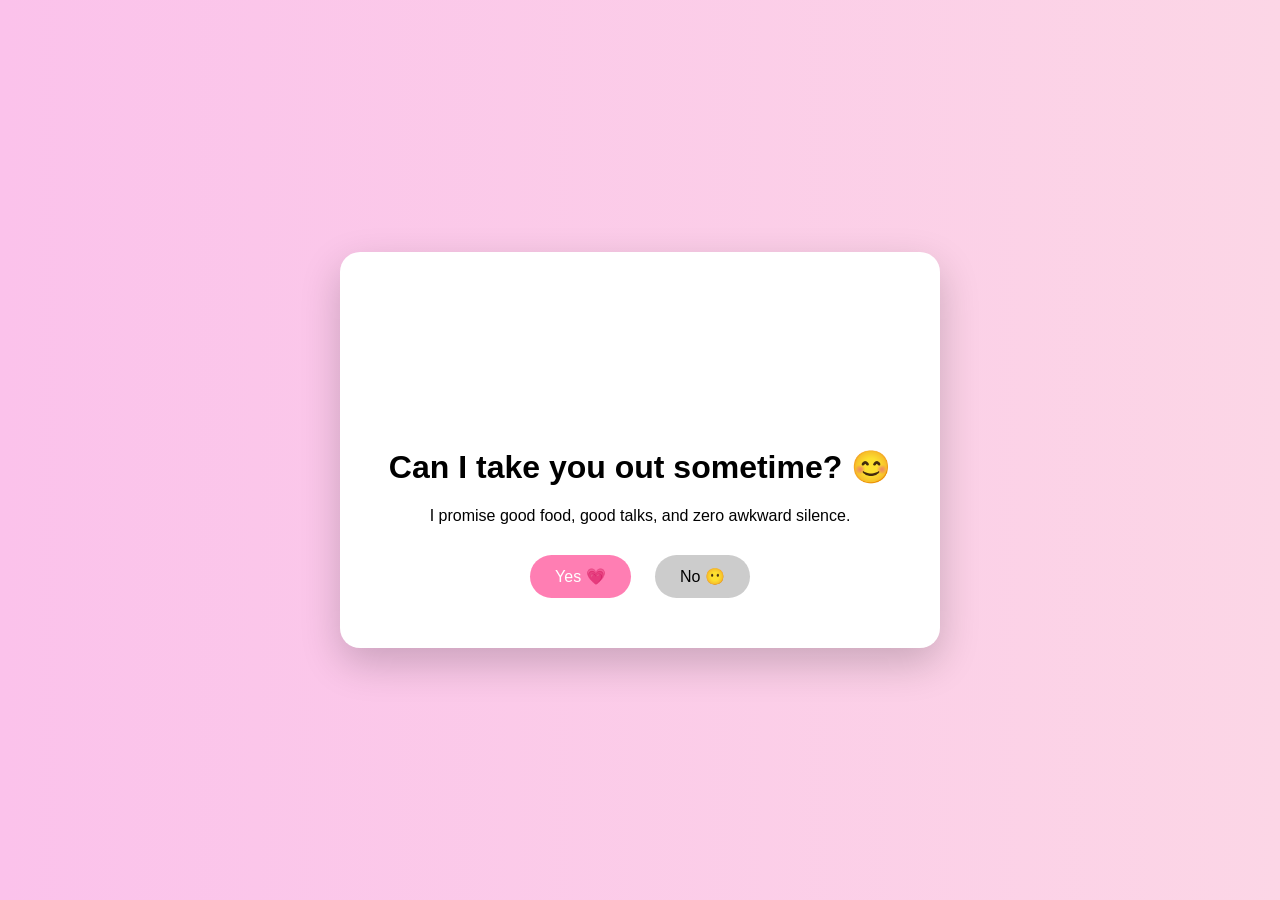
==== index.html @ df5e6502 "Add files via upload" ====
<!DOCTYPE html>
<html>
<head>
    <title>One Important Question 💕</title>
    <link rel="stylesheet" href="style.css">
</head>
<body>

<div class="card">

    <video class="sticker" id="sticker" autoplay loop muted>
        <source src="main.mp4" type="video/mp4">
    </video>

    <h1 id="question">Can I take you out sometime? 😊</h1>
    <p id="subtext">I promise good food, good talks, and zero awkward silence.</p>

    <div id="buttons">
        <button class="yes" id="yesBtn" onclick="handleYes()">Yes 💗</button>
        <button class="no" onclick="handleNo()">No 😶</button>
    </div>

</div>

<audio id="happySong" loop>
    <source src="happy.mp3" type="audio/mpeg">
</audio>

<audio id="sadSong" loop>
    <source src="sad.mp3" type="audio/mpeg">
</audio>

<script>

let mode = "none";
let yesStep = 0;
let noStep = 0;
let yesFontSize = 16;

const noJourney = [

{ q:"Oh… a no already? 😅",
  s:"That was fast. Should I at least get a reason?" },

{ q:"Is it a timing issue?",
  s:"Or are you just trying to act mysterious? 😏" },

{ q:"Okay wait… be honest.",
  s:"If I asked you in a slightly cooler way, would that help?" },

{ q:"What if it’s not even a ‘date’ date?",
  s:"Just two people pretending not to be nervous." },

{ q:"You’re smiling right now, aren’t you?",
  s:"Because I can feel it from here." },

{ q:"Alright negotiator mode activated 😌",
  s:"Coffee. 30 minutes. Public place. Zero pressure." },

{ q:"Still no?",
  s:"You’re tougher than I expected. Respect." },

{ q:"Okay but imagine this...",
  s:"We actually have fun and you say ‘I almost said no to this?’" },

{ q:"Last question before I behave...",
  s:"Are you saying no because you’re unsure… or because you’re shy?" },

{ q:"Alright, final final attempt 😌",
  s:"If I promise to make you laugh at least once, would you reconsider?" }

];

const yesJourney = [

{type:"text",
 q:"Wait… that’s actually a YES? 😳💖",
 s:"Okay now I’m trying not to smile too much."},

{type:"choice",
 q:"First date vibe?",
 s:"What makes you blush more?",
 options:["Cute coffee ☕","Romantic sunset 🌅"]},

{type:"choice",
 q:"How should I dress?",
 s:"Be honest, I can handle it 😏",
 options:["Soft charming 😌","Confident & dangerous 😎"]},

{type:"choice",
 q:"If I compliment you all night…",
 s:"What happens?",
 options:["I blush 😳","I pretend I don’t care 😏"]},

{type:"choice",
 q:"Picture this…",
 s:"Which sounds better?",
 options:["Holding hands quietly 🤝","Laughing too loud together 😂"]},

{type:"text",
 q:"You know this means I get to plan something special right?",
 s:"No pressure… just unforgettable."},

{type:"choice",
 q:"Daily good morning texts?",
 s:"Too much or secretly cute?",
 options:["Secretly cute 💕","Okay that’s adorable 😅"]},

{type:"choice",
 q:"Late night talks?",
 s:"Deep conversations or random nonsense?",
 options:["Deep & meaningful 🌙","Random chaos 😂"]},

{type:"text",
 q:"Okay serious question…",
 s:"Are you ready for someone who genuinely likes you?"},

{type:"text",
 q:"So this is officially the beginning? 💕",
 s:"I’m really glad it’s you."}
];

function playHappy(){
    let happy=document.getElementById("happySong");
    let sad=document.getElementById("sadSong");
    if(mode!=="yes"){
        sad.pause();
        happy.currentTime=0;
        happy.play();
        mode="yes";
    }
}

function playSad(){
    let happy=document.getElementById("happySong");
    let sad=document.getElementById("sadSong");
    if(mode!=="no"){
        happy.pause();
        sad.currentTime=0;
        sad.play();
        mode="no";
    }
}

function handleNo(){

    playSad();

    document.getElementById("sticker").innerHTML =
        "<source src='no1.mp4' type='video/mp4'>";

    document.getElementById("question").innerText =
        noJourney[noStep].q;

    document.getElementById("subtext").innerText =
        noJourney[noStep].s;

    yesFontSize += 2;
    let yesBtn=document.getElementById("yesBtn");
    if(yesBtn){
        yesBtn.style.fontSize = yesFontSize + "px";
    }

    noStep++;
    if(noStep >= noJourney.length) noStep = 0;
}

function handleYes(){

    playHappy();

    document.getElementById("sticker").innerHTML =
        "<source src='happy.mp4' type='video/mp4'>";

    showYesStep();
}

function showYesStep(){

    let step=yesJourney[yesStep];
    let buttonsDiv=document.getElementById("buttons");

    if(!step){

        document.getElementById("question").innerText =
            "Thank you for saying yes 😌💖";

        document.getElementById("subtext").innerText =
            "You just made someone very happy. And honestly… you look even cuter smiling right now.";

        buttonsDiv.innerHTML =
            "<button class='yes'>Okay stop smiling like that 😏</button>";

        return;
    }

    document.getElementById("question").innerText=step.q;
    document.getElementById("subtext").innerText=step.s;

    if(step.type==="text"){
        buttonsDiv.innerHTML=
            "<button class='yes' onclick='nextYes()'>Continue 😌</button>";
    }
    else{
        buttonsDiv.innerHTML=
            "<button class='yes' onclick='nextYes()'>"+step.options[0]+"</button>"+
            "<button class='no' onclick='nextYes()'>"+step.options[1]+"</button>";
    }
}

function nextYes(){
    yesStep++;
    showYesStep();
}

</script>

</body>
</html>
---- style.css ----
body {
    margin: 0;
    padding: 0;
    font-family: 'Segoe UI', sans-serif;
    background: linear-gradient(to right, #fbc2eb, #fcd6e6);
    display: flex;
    justify-content: center;
    align-items: center;
    height: 100vh;
    text-align: center;
}

.card {
    background: white;
    padding: 40px;
    border-radius: 20px;
    width: 90%;
    max-width: 520px;
    box-shadow: 0 15px 40px rgba(0,0,0,0.2);
}

.sticker {
    width: 220px;
    margin-bottom: 20px;
    border-radius: 15px;
}

#buttons {
    margin-top: 20px;
}

button {
    padding: 12px 25px;
    margin: 10px;
    font-size: 16px;
    border: none;
    border-radius: 25px;
    cursor: pointer;
    transition: all 0.3s ease;
}

.yes {
    background: #ff7eb3;
    color: white;
}

.no {
    background: #cccccc;
}

button:hover {
    transform: scale(1.05);
}
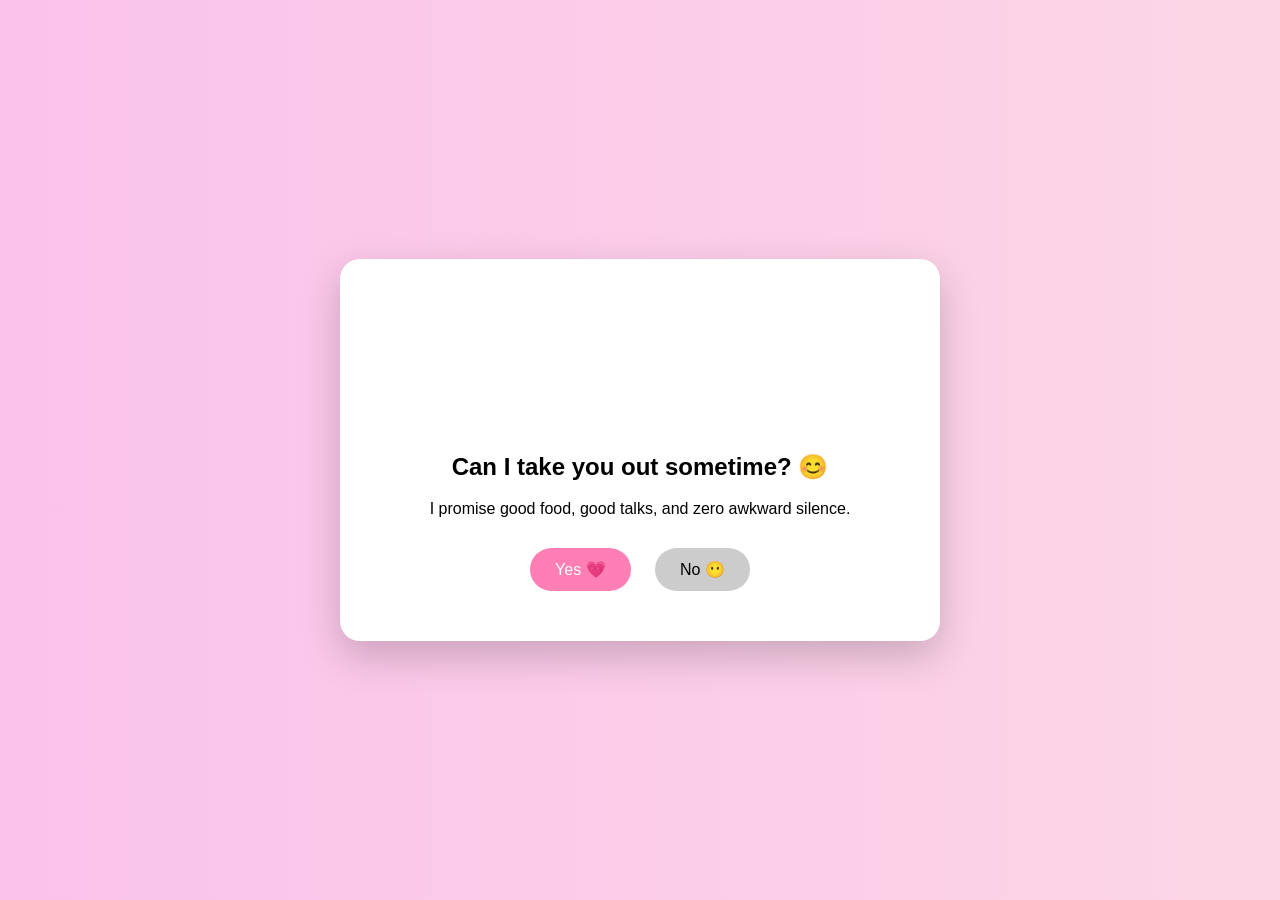
==== commit 2e81c400: "Update index.html" ====
--- a/index.html
+++ b/index.html
@@ -2,8 +2,95 @@
 <html>
 <head>
     <title>One Important Question 💕</title>
-    <link rel="stylesheet" href="style.css">
+    <meta name="viewport" content="width=device-width, initial-scale=1.0">
+
+    <style>
+        body {
+            margin: 0;
+            padding: 0;
+            font-family: 'Segoe UI', sans-serif;
+            background: linear-gradient(to right, #fbc2eb, #fcd6e6);
+            display: flex;
+            justify-content: center;
+            align-items: center;
+            height: 100vh;
+            text-align: center;
+        }
+
+        .card {
+            background: white;
+            padding: 40px;
+            border-radius: 20px;
+            width: 90%;
+            max-width: 520px;
+            box-shadow: 0 15px 40px rgba(0,0,0,0.2);
+        }
+
+        .sticker {
+            width: 220px;
+            margin-bottom: 20px;
+            border-radius: 15px;
+        }
+
+        #buttons {
+            margin-top: 20px;
+        }
+
+        button {
+            padding: 12px 25px;
+            margin: 10px;
+            font-size: 16px;
+            border: none;
+            border-radius: 25px;
+            cursor: pointer;
+            transition: all 0.3s ease;
+        }
+
+        .yes {
+            background: #ff7eb3;
+            color: white;
+        }
+
+        .no {
+            background: #cccccc;
+        }
+
+        button:hover {
+            transform: scale(1.05);
+        }
+
+        /* Celebration Screen */
+        #celebration {
+            position: fixed;
+            top: 0;
+            left: 0;
+            width: 100%;
+            height: 100%;
+            background: radial-gradient(circle, #ff9a9e, #fad0c4);
+            display: none;
+            justify-content: center;
+            align-items: center;
+            flex-direction: column;
+            z-index: 9999;
+            color: white;
+            text-align: center;
+        }
+
+        .firework {
+            position: absolute;
+            width: 10px;
+            height: 10px;
+            border-radius: 50%;
+            animation: explode 1s ease-out forwards;
+        }
+
+        @keyframes explode {
+            0% { transform: scale(1); opacity: 1; }
+            100% { transform: scale(8); opacity: 0; }
+        }
+    </style>
 </head>
+
 <body>
 
 <div class="card">
@@ -12,14 +99,21 @@
         <source src="main.mp4" type="video/mp4">
     </video>
 
-    <h1 id="question">Can I take you out sometime? 😊</h1>
+    <h2 id="question">Can I take you out sometime? 😊</h2>
     <p id="subtext">I promise good food, good talks, and zero awkward silence.</p>
 
     <div id="buttons">
-        <button class="yes" id="yesBtn" onclick="handleYes()">Yes 💗</button>
-        <button class="no" onclick="handleNo()">No 😶</button>
+        <button class="yes" onclick="startYes()">Yes 💗</button>
+        <button class="no" onclick="startNo()">No 😶</button>
     </div>
 
+</div>
+
+<!-- Celebration Screen -->
+<div id="celebration">
+    <h1>🎆</h1>
+    <h2>Thank you for going through this 💕</h2>
+    <p>This might be the beginning of something beautiful.</p>
 </div>
 
 <audio id="happySong" loop>
@@ -32,188 +126,292 @@
 
 <script>
 
-let mode = "none";
-let yesStep = 0;
-let noStep = 0;
-let yesFontSize = 16;
-
-const noJourney = [
-
-{ q:"Oh… a no already? 😅",
-  s:"That was fast. Should I at least get a reason?" },
-
-{ q:"Is it a timing issue?",
-  s:"Or are you just trying to act mysterious? 😏" },
-
-{ q:"Okay wait… be honest.",
-  s:"If I asked you in a slightly cooler way, would that help?" },
-
-{ q:"What if it’s not even a ‘date’ date?",
-  s:"Just two people pretending not to be nervous." },
-
-{ q:"You’re smiling right now, aren’t you?",
-  s:"Because I can feel it from here." },
-
-{ q:"Alright negotiator mode activated 😌",
-  s:"Coffee. 30 minutes. Public place. Zero pressure." },
-
-{ q:"Still no?",
-  s:"You’re tougher than I expected. Respect." },
-
-{ q:"Okay but imagine this...",
-  s:"We actually have fun and you say ‘I almost said no to this?’" },
-
-{ q:"Last question before I behave...",
-  s:"Are you saying no because you’re unsure… or because you’re shy?" },
-
-{ q:"Alright, final final attempt 😌",
-  s:"If I promise to make you laugh at least once, would you reconsider?" }
-
-];
-
-const yesJourney = [
-
-{type:"text",
- q:"Wait… that’s actually a YES? 😳💖",
- s:"Okay now I’m trying not to smile too much."},
-
-{type:"choice",
- q:"First date vibe?",
- s:"What makes you blush more?",
- options:["Cute coffee ☕","Romantic sunset 🌅"]},
-
-{type:"choice",
- q:"How should I dress?",
- s:"Be honest, I can handle it 😏",
- options:["Soft charming 😌","Confident & dangerous 😎"]},
-
-{type:"choice",
- q:"If I compliment you all night…",
- s:"What happens?",
- options:["I blush 😳","I pretend I don’t care 😏"]},
-
-{type:"choice",
- q:"Picture this…",
- s:"Which sounds better?",
- options:["Holding hands quietly 🤝","Laughing too loud together 😂"]},
-
-{type:"text",
- q:"You know this means I get to plan something special right?",
- s:"No pressure… just unforgettable."},
-
-{type:"choice",
- q:"Daily good morning texts?",
- s:"Too much or secretly cute?",
- options:["Secretly cute 💕","Okay that’s adorable 😅"]},
-
-{type:"choice",
- q:"Late night talks?",
- s:"Deep conversations or random nonsense?",
- options:["Deep & meaningful 🌙","Random chaos 😂"]},
-
-{type:"text",
- q:"Okay serious question…",
- s:"Are you ready for someone who genuinely likes you?"},
-
-{type:"text",
- q:"So this is officially the beginning? 💕",
- s:"I’m really glad it’s you."}
-];
+/* =======================
+   YES TREE (10 STEPS)
+======================= */
+
+const yesTree = {
+
+start:{
+q:"You said yes… are you actually serious right now? 😳",
+s:"Because I need a second to process this properly.",
+options:[
+{text:"Yes I’m serious 😌",next:"energy"},
+{text:"Maybe I am 😏",next:"energy"}
+]},
+
+energy:{
+q:"Okay tell me honestly.",
+s:"Are you the calm, deep thinker type… or secretly chaotic fun?",
+options:[
+{text:"Calm & thoughtful 🌙",next:"calm"},
+{text:"Chaotic & fun 😆",next:"chaotic"}
+]},
+
+calm:{
+q:"Calm energy?",
+s:"So you enjoy long conversations and meaningful silences?",
+options:[
+{text:"That’s me 😌",next:"comfort"}
+]},
+
+chaotic:{
+q:"Chaotic energy?",
+s:"So I should prepare for unexpected jokes and random laughter?",
+options:[
+{text:"Obviously 😂",next:"comfort"}
+]},
+
+comfort:{
+q:"Let’s imagine our first meeting.",
+s:"Would you prefer something cozy and simple or slightly romantic?",
+options:[
+{text:"Cozy & simple ☕",next:"coffee"},
+{text:"Romantic & scenic 🌅",next:"sunset"}
+]},
+
+coffee:{
+q:"Coffee choice?",
+s:"So I get to sit across from you pretending I’m not nervous?",
+options:[
+{text:"You’ll be nervous? 😏",next:"impression"},
+{text:"Probably 😅",next:"impression"}
+]},
+
+sunset:{
+q:"Sunset walk?",
+s:"That’s dangerously romantic of you.",
+options:[
+{text:"Maybe 😌",next:"impression"},
+{text:"I like romantic vibes",next:"impression"}
+]},
+
+impression:{
+q:"Can I admit something?",
+s:"I genuinely like how naturally you’re answering all this.",
+options:[
+{text:"Why? 😅",next:"future"},
+{text:"Aww 😳",next:"future"}
+]},
+
+future:{
+q:"If this actually turns into something real…",
+s:"Are we pretending we weren’t slightly nervous at the start?",
+options:[
+{text:"Definitely 😂",next:"serious"},
+{text:"Maybe a little 😌",next:"serious"}
+]},
+
+serious:{
+q:"Okay, one serious question.",
+s:"Are you ready for something that’s actually genuine and not just playful talk?",
+options:[
+{text:"Maybe I am",next:"final"},
+{text:"Let’s see 😏",next:"final"}
+]},
+
+final:{
+q:"Then let me say this properly.",
+s:"Thank you for saying yes. I’ll make sure this wasn’t just a cute website moment.",
+options:[]
+}
+
+};
+
+/* =======================
+   NO TREE (10 STEPS)
+======================= */
+
+const noTree = {
+
+start:{
+q:"You said no…",
+s:"Okay. I won’t react dramatically. But can I understand what made you feel that way?",
+options:[
+{text:"Too soon 😅",next:"soon"},
+{text:"Not sure 🤷",next:"unsure"}
+]},
+
+soon:{
+q:"Too soon?",
+s:"That makes sense. Timing can matter more than feelings sometimes.",
+options:[
+{text:"Yeah timing ⏳",next:"timing"},
+{text:"Maybe a little",next:"mixed"}
+]},
+
+unsure:{
+q:"Not sure?",
+s:"Is it something about me, or just that things don’t feel right yet?",
+options:[
+{text:"The situation",next:"timing"},
+{text:"Still unsure",next:"mixed"}
+]},
+
+timing:{
+q:"So mostly timing?",
+s:"If I had asked at a different moment, do you think your answer might change?",
+options:[
+{text:"Maybe 🤷",next:"hope"},
+{text:"Probably not",next:"respect"}
+]},
+
+mixed:{
+q:"I appreciate the honesty.",
+s:"Sometimes hesitation isn’t about the person, but about where we are mentally.",
+options:[
+{text:"That’s true",next:"hope"},
+{text:"Yeah maybe",next:"respect"}
+]},
+
+hope:{
+q:"So there’s at least a small possibility?",
+s:"I’m not asking for certainty. Just clarity.",
+options:[
+{text:"Maybe 😌",next:"patience"}
+]},
+
+patience:{
+q:"I don’t mind waiting.",
+s:"Good things usually take time. And I’d rather be patient than rush something meaningful.",
+options:[
+{text:"That’s fair",next:"honest"},
+{text:"You’re calm about this 😅",next:"honest"}
+]},
+
+honest:{
+q:"To be honest,",
+s:"I almost didn’t ask because I didn’t want to risk awkwardness. But I figured honesty is better than regret.",
+options:[
+{text:"I respect that",next:"depth"},
+{text:"That’s brave",next:"depth"}
+]},
+
+depth:{
+q:"Sometimes asking is harder than hearing no.",
+s:"But I’d rather know where I stand than keep guessing silently.",
+options:[
+{text:"I understand",next:"soft"},
+{text:"That makes sense",next:"soft"}
+]},
+
+respect:{
+q:"I understand.",
+s:"Not every timing aligns perfectly. And that’s completely okay.",
+options:[
+{text:"Okay",next:"soft"}
+]},
+
+soft:{
+q:"One last thing before we end this.",
+s:"No matter what your answer is today, I still genuinely think you’re someone worth respecting and appreciating.",
+options:[]
+}
+
+};
+
+/* =======================
+   ENGINE
+======================= */
+
+let currentNode;
 
 function playHappy(){
-    let happy=document.getElementById("happySong");
-    let sad=document.getElementById("sadSong");
-    if(mode!=="yes"){
-        sad.pause();
-        happy.currentTime=0;
-        happy.play();
-        mode="yes";
-    }
+document.getElementById("sadSong").pause();
+document.getElementById("happySong").currentTime=0;
+document.getElementById("happySong").play();
 }
 
 function playSad(){
-    let happy=document.getElementById("happySong");
-    let sad=document.getElementById("sadSong");
-    if(mode!=="no"){
-        happy.pause();
-        sad.currentTime=0;
-        sad.play();
-        mode="no";
-    }
-}
-
-function handleNo(){
-
-    playSad();
-
-    document.getElementById("sticker").innerHTML =
-        "<source src='no1.mp4' type='video/mp4'>";
-
-    document.getElementById("question").innerText =
-        noJourney[noStep].q;
-
-    document.getElementById("subtext").innerText =
-        noJourney[noStep].s;
-
-    yesFontSize += 2;
-    let yesBtn=document.getElementById("yesBtn");
-    if(yesBtn){
-        yesBtn.style.fontSize = yesFontSize + "px";
-    }
-
-    noStep++;
-    if(noStep >= noJourney.length) noStep = 0;
-}
-
-function handleYes(){
-
-    playHappy();
-
-    document.getElementById("sticker").innerHTML =
-        "<source src='happy.mp4' type='video/mp4'>";
-
-    showYesStep();
-}
-
-function showYesStep(){
-
-    let step=yesJourney[yesStep];
-    let buttonsDiv=document.getElementById("buttons");
-
-    if(!step){
-
-        document.getElementById("question").innerText =
-            "Thank you for saying yes 😌💖";
-
-        document.getElementById("subtext").innerText =
-            "You just made someone very happy. And honestly… you look even cuter smiling right now.";
-
-        buttonsDiv.innerHTML =
-            "<button class='yes'>Okay stop smiling like that 😏</button>";
-
-        return;
-    }
-
-    document.getElementById("question").innerText=step.q;
-    document.getElementById("subtext").innerText=step.s;
-
-    if(step.type==="text"){
-        buttonsDiv.innerHTML=
-            "<button class='yes' onclick='nextYes()'>Continue 😌</button>";
-    }
-    else{
-        buttonsDiv.innerHTML=
-            "<button class='yes' onclick='nextYes()'>"+step.options[0]+"</button>"+
-            "<button class='no' onclick='nextYes()'>"+step.options[1]+"</button>";
-    }
-}
-
-function nextYes(){
-    yesStep++;
-    showYesStep();
+document.getElementById("happySong").pause();
+document.getElementById("sadSong").currentTime=0;
+document.getElementById("sadSong").play();
+}
+
+function startYes(){
+playHappy();
+document.getElementById("sticker").innerHTML="<source src='happy.mp4' type='video/mp4'>";
+currentNode="start";
+showNode(yesTree);
+}
+
+function startNo(){
+playSad();
+document.getElementById("sticker").innerHTML="<source src='no1.mp4' type='video/mp4'>";
+currentNode="start";
+showNode(noTree);
+}
+
+function showNode(tree){
+let node=tree[currentNode];
+let buttonsDiv=document.getElementById("buttons");
+
+document.getElementById("question").innerText=node.q;
+document.getElementById("subtext").innerText=node.s;
+
+buttonsDiv.innerHTML="";
+
+node.options.forEach(option=>{
+let btn=document.createElement("button");
+btn.className="yes";
+btn.innerText=option.text;
+btn.onclick=function(){
+currentNode=option.next;
+showNode(tree);
+};
+buttonsDiv.appendChild(btn);
+});
+
+if(node.options.length===0){
+buttonsDiv.innerHTML="<button class='yes' onclick='celebrate()'>End 🎆</button>";
+}
+}
+
+/* =======================
+   CELEBRATION
+======================= */
+
+function celebrate(){
+
+fadeOutMusic();
+
+let celebration=document.getElementById("celebration");
+celebration.style.display="flex";
+
+for(let i=0;i<30;i++){
+let fw=document.createElement("div");
+fw.className="firework";
+fw.style.top=Math.random()*100+"%";
+fw.style.left=Math.random()*100+"%";
+fw.style.backgroundColor=randomColor();
+celebration.appendChild(fw);
+setTimeout(()=>fw.remove(),1000);
+}
+
+document.querySelector(".card").style.display="none";
+}
+
+function randomColor(){
+const colors=["#ffcc00","#ff6699","#66ffcc","#ffffff","#ff4444"];
+return colors[Math.floor(Math.random()*colors.length)];
+}
+
+function fadeOutMusic(){
+let happy=document.getElementById("happySong");
+let sad=document.getElementById("sadSong");
+let audio = happy.paused ? sad : happy;
+
+let fade=setInterval(function(){
+if(audio.volume>0.05){
+audio.volume-=0.05;
+}else{
+audio.pause();
+clearInterval(fade);
+}
+},100);
 }
 
 </script>
 
 </body>
-</html>+</html>
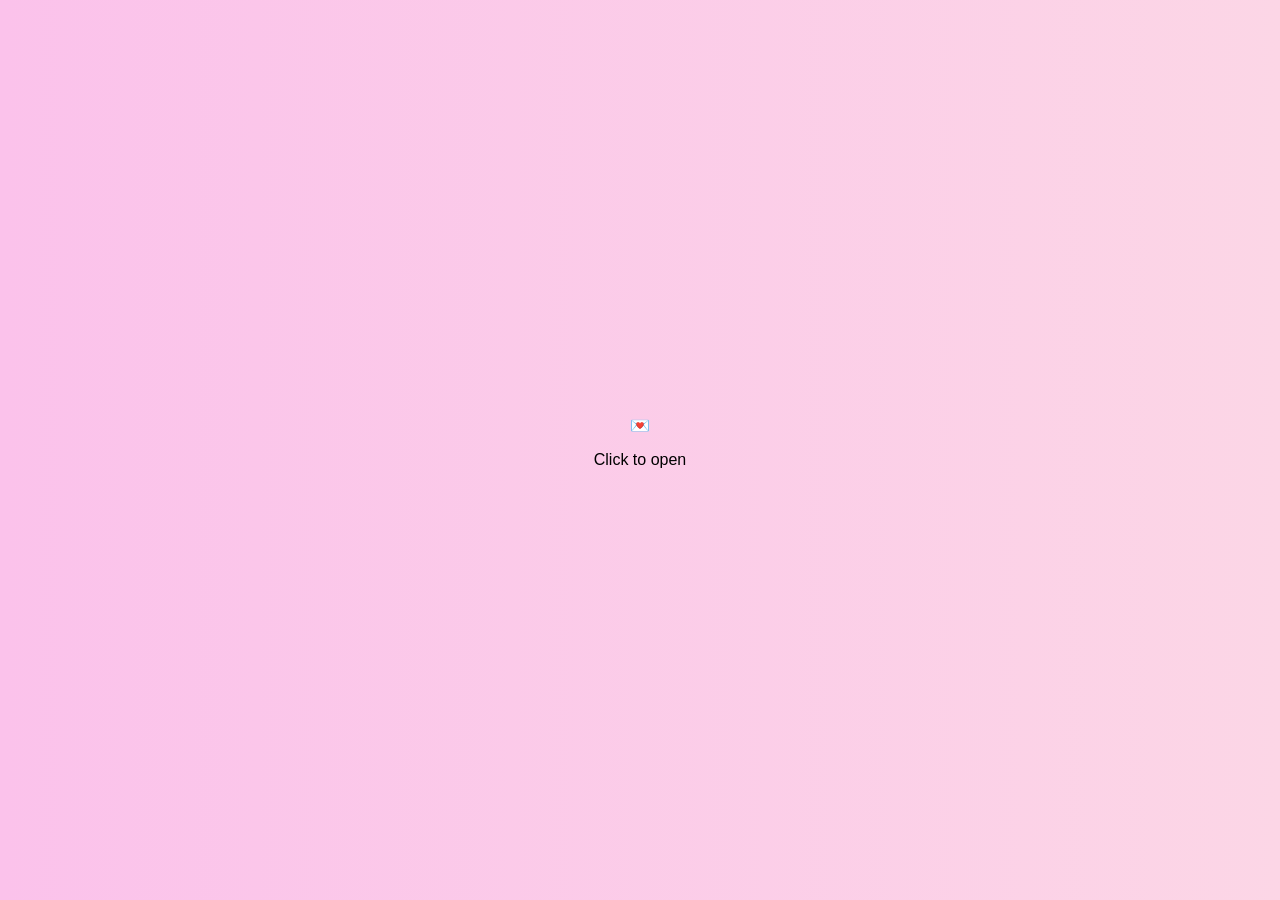
==== commit eda19b0e: "Update index.html" ====
--- a/index.html
+++ b/index.html
@@ -1,99 +1,39 @@
 <!DOCTYPE html>
 <html>
 <head>
-    <title>One Important Question 💕</title>
+    <title>For You 💕</title>
     <meta name="viewport" content="width=device-width, initial-scale=1.0">
-
-    <style>
-        body {
-            margin: 0;
-            padding: 0;
-            font-family: 'Segoe UI', sans-serif;
-            background: linear-gradient(to right, #fbc2eb, #fcd6e6);
-            display: flex;
-            justify-content: center;
-            align-items: center;
-            height: 100vh;
-            text-align: center;
-        }
-
-        .card {
-            background: white;
-            padding: 40px;
-            border-radius: 20px;
-            width: 90%;
-            max-width: 520px;
-            box-shadow: 0 15px 40px rgba(0,0,0,0.2);
-        }
-
-        .sticker {
-            width: 220px;
-            margin-bottom: 20px;
-            border-radius: 15px;
-        }
-
-        #buttons {
-            margin-top: 20px;
-        }
-
-        button {
-            padding: 12px 25px;
-            margin: 10px;
-            font-size: 16px;
-            border: none;
-            border-radius: 25px;
-            cursor: pointer;
-            transition: all 0.3s ease;
-        }
-
-        .yes {
-            background: #ff7eb3;
-            color: white;
-        }
-
-        .no {
-            background: #cccccc;
-        }
-
-        button:hover {
-            transform: scale(1.05);
-        }
-
-        /* Celebration Screen */
-        #celebration {
-            position: fixed;
-            top: 0;
-            left: 0;
-            width: 100%;
-            height: 100%;
-            background: radial-gradient(circle, #ff9a9e, #fad0c4);
-            display: none;
-            justify-content: center;
-            align-items: center;
-            flex-direction: column;
-            z-index: 9999;
-            color: white;
-            text-align: center;
-        }
-
-        .firework {
-            position: absolute;
-            width: 10px;
-            height: 10px;
-            border-radius: 50%;
-            animation: explode 1s ease-out forwards;
-        }
-
-        @keyframes explode {
-            0% { transform: scale(1); opacity: 1; }
-            100% { transform: scale(8); opacity: 0; }
-        }
-    </style>
+    <link rel="stylesheet" href="style.css">
 </head>
 
 <body>
 
-<div class="card">
+<!-- ================= ENVELOPE SCREEN ================= -->
+<div id="envelopeScreen">
+    <div class="envelope" onclick="openEnvelope()">
+        💌
+        <p>Click to open</p>
+    </div>
+</div>
+
+<!-- ================= LETTER SCREEN ================= -->
+<div id="letterScreen" style="display:none;">
+    <div class="letter">
+        <h2>For You 💕</h2>
+        <p>
+            I didn’t want to send just a simple message.
+            I wanted to create something meaningful.
+        </p>
+        <p>
+            So before I ask anything…
+            just know this comes from a genuine place.
+        </p>
+        <button onclick="startMain()">Continue 💗</button>
+    </div>
+</div>
+
+<!-- ================= MAIN CARD ================= -->
+<div class="card" id="mainCard" style="display:none;">
 
     <video class="sticker" id="sticker" autoplay loop muted>
         <source src="main.mp4" type="video/mp4">
@@ -109,13 +49,14 @@
 
 </div>
 
-<!-- Celebration Screen -->
+<!-- ================= CELEBRATION ================= -->
 <div id="celebration">
     <h1>🎆</h1>
     <h2>Thank you for going through this 💕</h2>
     <p>This might be the beginning of something beautiful.</p>
 </div>
 
+<!-- ================= AUDIO ================= -->
 <audio id="happySong" loop>
     <source src="happy.mp3" type="audio/mpeg">
 </audio>
@@ -126,289 +67,223 @@
 
 <script>
 
-/* =======================
-   YES TREE (10 STEPS)
-======================= */
+/* ================= ENVELOPE FUNCTIONS ================= */
+
+function openEnvelope(){
+    document.getElementById("envelopeScreen").style.display="none";
+    document.getElementById("letterScreen").style.display="flex";
+
+    for(let i=0;i<15;i++){
+        let heart=document.createElement("div");
+        heart.className="heart";
+        heart.innerText="💖";
+        heart.style.left=Math.random()*100+"%";
+        heart.style.bottom="0px";
+        document.body.appendChild(heart);
+        setTimeout(()=>heart.remove(),2000);
+    }
+}
+
+function startMain(){
+    document.getElementById("letterScreen").style.display="none";
+    document.getElementById("mainCard").style.display="block";
+}
+
+/* ================= MUSIC ================= */
+
+function playHappy(){
+    document.getElementById("sadSong").pause();
+    document.getElementById("happySong").currentTime=0;
+    document.getElementById("happySong").play();
+}
+
+function playSad(){
+    document.getElementById("happySong").pause();
+    document.getElementById("sadSong").currentTime=0;
+    document.getElementById("sadSong").play();
+}
+
+/* ================= YES TREE ================= */
 
 const yesTree = {
-
-start:{
-q:"You said yes… are you actually serious right now? 😳",
+start:{ q:"You said yes… are you serious? 😳",
 s:"Because I need a second to process this properly.",
 options:[
 {text:"Yes I’m serious 😌",next:"energy"},
-{text:"Maybe I am 😏",next:"energy"}
-]},
-
-energy:{
-q:"Okay tell me honestly.",
-s:"Are you the calm, deep thinker type… or secretly chaotic fun?",
-options:[
-{text:"Calm & thoughtful 🌙",next:"calm"},
-{text:"Chaotic & fun 😆",next:"chaotic"}
-]},
-
-calm:{
-q:"Calm energy?",
-s:"So you enjoy long conversations and meaningful silences?",
-options:[
-{text:"That’s me 😌",next:"comfort"}
-]},
-
-chaotic:{
-q:"Chaotic energy?",
-s:"So I should prepare for unexpected jokes and random laughter?",
-options:[
-{text:"Obviously 😂",next:"comfort"}
-]},
-
-comfort:{
-q:"Let’s imagine our first meeting.",
-s:"Would you prefer something cozy and simple or slightly romantic?",
-options:[
-{text:"Cozy & simple ☕",next:"coffee"},
-{text:"Romantic & scenic 🌅",next:"sunset"}
-]},
-
-coffee:{
-q:"Coffee choice?",
-s:"So I get to sit across from you pretending I’m not nervous?",
-options:[
-{text:"You’ll be nervous? 😏",next:"impression"},
-{text:"Probably 😅",next:"impression"}
-]},
-
-sunset:{
-q:"Sunset walk?",
-s:"That’s dangerously romantic of you.",
-options:[
-{text:"Maybe 😌",next:"impression"},
-{text:"I like romantic vibes",next:"impression"}
-]},
-
-impression:{
-q:"Can I admit something?",
-s:"I genuinely like how naturally you’re answering all this.",
-options:[
-{text:"Why? 😅",next:"future"},
-{text:"Aww 😳",next:"future"}
-]},
-
-future:{
-q:"If this actually turns into something real…",
-s:"Are we pretending we weren’t slightly nervous at the start?",
-options:[
-{text:"Definitely 😂",next:"serious"},
-{text:"Maybe a little 😌",next:"serious"}
-]},
-
-serious:{
-q:"Okay, one serious question.",
-s:"Are you ready for something that’s actually genuine and not just playful talk?",
-options:[
-{text:"Maybe I am",next:"final"},
-{text:"Let’s see 😏",next:"final"}
-]},
-
-final:{
-q:"Then let me say this properly.",
-s:"Thank you for saying yes. I’ll make sure this wasn’t just a cute website moment.",
-options:[]
-}
-
+{text:"Maybe 😏",next:"energy"}]},
+
+energy:{ q:"Are you calm & thoughtful… or chaotic fun?",
+s:"Be honest with me.",
+options:[
+{text:"Calm 🌙",next:"calm"},
+{text:"Chaotic 😆",next:"chaotic"}]},
+
+calm:{ q:"Calm energy?",
+s:"So you enjoy deep conversations?",
+options:[{text:"Yes",next:"date"}]},
+
+chaotic:{ q:"Chaotic energy?",
+s:"So I should expect random laughter?",
+options:[{text:"Obviously",next:"date"}]},
+
+date:{ q:"First date?",
+s:"Coffee or sunset?",
+options:[
+{text:"Coffee ☕",next:"coffee"},
+{text:"Sunset 🌅",next:"sunset"}]},
+
+coffee:{ q:"Coffee it is.",
+s:"So I pretend I’m not nervous?",
+options:[{text:"You’ll be nervous 😏",next:"compliment"}]},
+
+sunset:{ q:"Sunset choice?",
+s:"That’s dangerously romantic.",
+options:[{text:"Maybe 😌",next:"compliment"}]},
+
+compliment:{ q:"Can I say something?",
+s:"I genuinely like how you think.",
+options:[{text:"Why? 😅",next:"future"}]},
+
+future:{ q:"If this goes well…",
+s:"Are we pretending we weren’t nervous?",
+options:[{text:"Definitely 😂",next:"serious"}]},
+
+serious:{ q:"Real question.",
+s:"Are you ready for something real?",
+options:[{text:"Maybe",next:"final"}]},
+
+final:{ q:"Then let me say this.",
+s:"Thank you for saying yes. I’ll make it worth it.",
+options:[]}
 };
 
-/* =======================
-   NO TREE (10 STEPS)
-======================= */
+/* ================= NO TREE ================= */
 
 const noTree = {
-
-start:{
-q:"You said no…",
-s:"Okay. I won’t react dramatically. But can I understand what made you feel that way?",
+start:{ q:"You said no…",
+s:"Okay. Can I understand why?",
 options:[
 {text:"Too soon 😅",next:"soon"},
-{text:"Not sure 🤷",next:"unsure"}
-]},
-
-soon:{
-q:"Too soon?",
-s:"That makes sense. Timing can matter more than feelings sometimes.",
-options:[
-{text:"Yeah timing ⏳",next:"timing"},
-{text:"Maybe a little",next:"mixed"}
-]},
-
-unsure:{
-q:"Not sure?",
-s:"Is it something about me, or just that things don’t feel right yet?",
-options:[
-{text:"The situation",next:"timing"},
-{text:"Still unsure",next:"mixed"}
-]},
-
-timing:{
-q:"So mostly timing?",
-s:"If I had asked at a different moment, do you think your answer might change?",
-options:[
-{text:"Maybe 🤷",next:"hope"},
-{text:"Probably not",next:"respect"}
-]},
-
-mixed:{
-q:"I appreciate the honesty.",
-s:"Sometimes hesitation isn’t about the person, but about where we are mentally.",
-options:[
-{text:"That’s true",next:"hope"},
-{text:"Yeah maybe",next:"respect"}
-]},
-
-hope:{
-q:"So there’s at least a small possibility?",
-s:"I’m not asking for certainty. Just clarity.",
-options:[
-{text:"Maybe 😌",next:"patience"}
-]},
-
-patience:{
-q:"I don’t mind waiting.",
-s:"Good things usually take time. And I’d rather be patient than rush something meaningful.",
-options:[
-{text:"That’s fair",next:"honest"},
-{text:"You’re calm about this 😅",next:"honest"}
-]},
-
-honest:{
-q:"To be honest,",
-s:"I almost didn’t ask because I didn’t want to risk awkwardness. But I figured honesty is better than regret.",
-options:[
-{text:"I respect that",next:"depth"},
-{text:"That’s brave",next:"depth"}
-]},
-
-depth:{
-q:"Sometimes asking is harder than hearing no.",
-s:"But I’d rather know where I stand than keep guessing silently.",
-options:[
-{text:"I understand",next:"soft"},
-{text:"That makes sense",next:"soft"}
-]},
-
-respect:{
-q:"I understand.",
-s:"Not every timing aligns perfectly. And that’s completely okay.",
-options:[
-{text:"Okay",next:"soft"}
-]},
-
-soft:{
-q:"One last thing before we end this.",
-s:"No matter what your answer is today, I still genuinely think you’re someone worth respecting and appreciating.",
-options:[]
-}
-
+{text:"Not sure 🤷",next:"unsure"}]},
+
+soon:{ q:"Too soon?",
+s:"So it’s timing?",
+options:[
+{text:"Yes timing",next:"timing"},
+{text:"Maybe",next:"unsure"}]},
+
+unsure:{ q:"Not sure?",
+s:"Is it me or the situation?",
+options:[
+{text:"Situation",next:"timing"},
+{text:"Still unsure",next:"respect"}]},
+
+timing:{ q:"If I asked later?",
+s:"Would it change?",
+options:[
+{text:"Maybe",next:"hope"},
+{text:"Probably not",next:"respect"}]},
+
+hope:{ q:"So there’s hope?",
+s:"That’s enough for me.",
+options:[{text:"Maybe 😌",next:"patience"}]},
+
+patience:{ q:"I can be patient.",
+s:"Good things take time.",
+options:[{text:"Fair",next:"honest"}]},
+
+honest:{ q:"I just wanted to ask honestly.",
+s:"I’d rather try than regret.",
+options:[{text:"I respect that",next:"soft"}]},
+
+respect:{ q:"I understand.",
+s:"Not every timing works.",
+options:[{text:"Okay",next:"soft"}]},
+
+soft:{ q:"One last thing.",
+s:"No matter the answer, you’re still special.",
+options:[]}
 };
 
-/* =======================
-   ENGINE
-======================= */
+/* ================= ENGINE ================= */
 
 let currentNode;
 
-function playHappy(){
-document.getElementById("sadSong").pause();
-document.getElementById("happySong").currentTime=0;
-document.getElementById("happySong").play();
-}
-
-function playSad(){
-document.getElementById("happySong").pause();
-document.getElementById("sadSong").currentTime=0;
-document.getElementById("sadSong").play();
-}
-
 function startYes(){
-playHappy();
-document.getElementById("sticker").innerHTML="<source src='happy.mp4' type='video/mp4'>";
-currentNode="start";
-showNode(yesTree);
+    playHappy();
+    currentNode="start";
+    showNode(yesTree);
 }
 
 function startNo(){
-playSad();
-document.getElementById("sticker").innerHTML="<source src='no1.mp4' type='video/mp4'>";
-currentNode="start";
-showNode(noTree);
+    playSad();
+    currentNode="start";
+    showNode(noTree);
 }
 
 function showNode(tree){
-let node=tree[currentNode];
-let buttonsDiv=document.getElementById("buttons");
-
-document.getElementById("question").innerText=node.q;
-document.getElementById("subtext").innerText=node.s;
-
-buttonsDiv.innerHTML="";
-
-node.options.forEach(option=>{
-let btn=document.createElement("button");
-btn.className="yes";
-btn.innerText=option.text;
-btn.onclick=function(){
-currentNode=option.next;
-showNode(tree);
-};
-buttonsDiv.appendChild(btn);
-});
-
-if(node.options.length===0){
-buttonsDiv.innerHTML="<button class='yes' onclick='celebrate()'>End 🎆</button>";
-}
-}
-
-/* =======================
-   CELEBRATION
-======================= */
+    let node=tree[currentNode];
+    let buttonsDiv=document.getElementById("buttons");
+
+    document.getElementById("question").innerText=node.q;
+    document.getElementById("subtext").innerText=node.s;
+
+    buttonsDiv.innerHTML="";
+
+    node.options.forEach(option=>{
+        let btn=document.createElement("button");
+        btn.className="yes";
+        btn.innerText=option.text;
+        btn.onclick=function(){
+            currentNode=option.next;
+            showNode(tree);
+        };
+        buttonsDiv.appendChild(btn);
+    });
+
+    if(node.options.length===0){
+        buttonsDiv.innerHTML="<button class='yes' onclick='celebrate()'>End 🎆</button>";
+    }
+}
+
+/* ================= CELEBRATION ================= */
 
 function celebrate(){
-
-fadeOutMusic();
-
-let celebration=document.getElementById("celebration");
-celebration.style.display="flex";
-
-for(let i=0;i<30;i++){
-let fw=document.createElement("div");
-fw.className="firework";
-fw.style.top=Math.random()*100+"%";
-fw.style.left=Math.random()*100+"%";
-fw.style.backgroundColor=randomColor();
-celebration.appendChild(fw);
-setTimeout(()=>fw.remove(),1000);
-}
-
-document.querySelector(".card").style.display="none";
+    fadeOutMusic();
+    let celebration=document.getElementById("celebration");
+    celebration.style.display="flex";
+
+    for(let i=0;i<30;i++){
+        let fw=document.createElement("div");
+        fw.className="firework";
+        fw.style.top=Math.random()*100+"%";
+        fw.style.left=Math.random()*100+"%";
+        fw.style.backgroundColor=randomColor();
+        celebration.appendChild(fw);
+        setTimeout(()=>fw.remove(),1000);
+    }
+
+    document.getElementById("mainCard").style.display="none";
 }
 
 function randomColor(){
-const colors=["#ffcc00","#ff6699","#66ffcc","#ffffff","#ff4444"];
-return colors[Math.floor(Math.random()*colors.length)];
+    const colors=["#ffcc00","#ff6699","#66ffcc","#ffffff","#ff4444"];
+    return colors[Math.floor(Math.random()*colors.length)];
 }
 
 function fadeOutMusic(){
-let happy=document.getElementById("happySong");
-let sad=document.getElementById("sadSong");
-let audio = happy.paused ? sad : happy;
-
-let fade=setInterval(function(){
-if(audio.volume>0.05){
-audio.volume-=0.05;
-}else{
-audio.pause();
-clearInterval(fade);
-}
-},100);
+    let happy=document.getElementById("happySong");
+    let sad=document.getElementById("sadSong");
+    let audio = happy.paused ? sad : happy;
+
+    let fade=setInterval(function(){
+        if(audio.volume>0.05){
+            audio.volume-=0.05;
+        } else {
+            audio.pause();
+            clearInterval(fade);
+        }
+    },100);
 }
 
 </script>
--- a/style.css
+++ b/style.css
@@ -0,0 +1,83 @@
+body {
+    margin: 0;
+    padding: 0;
+    font-family: 'Segoe UI', sans-serif;
+    background: linear-gradient(to right, #fbc2eb, #fcd6e6);
+    display: flex;
+    justify-content: center;
+    align-items: center;
+    height: 100vh;
+    text-align: center;
+}
+
+.card {
+    background: white;
+    padding: 40px;
+    border-radius: 20px;
+    width: 90%;
+    max-width: 520px;
+    box-shadow: 0 15px 40px rgba(0,0,0,0.2);
+}
+
+.sticker {
+    width: 220px;
+    margin-bottom: 20px;
+    border-radius: 15px;
+}
+
+#buttons {
+    margin-top: 20px;
+}
+
+button {
+    padding: 12px 25px;
+    margin: 10px;
+    font-size: 16px;
+    border: none;
+    border-radius: 25px;
+    cursor: pointer;
+    transition: all 0.3s ease;
+}
+
+.yes {
+    background: #ff7eb3;
+    color: white;
+}
+
+.no {
+    background: #cccccc;
+}
+
+button:hover {
+    transform: scale(1.05);
+}
+
+#celebration {
+    position: fixed;
+    top: 0;
+    left: 0;
+    width: 100%;
+    height: 100%;
+    background: radial-gradient(circle, #ff9a9e, #fad0c4);
+    display: none;
+    justify-content: center;
+    align-items: center;
+    flex-direction: column;
+    z-index: 9999;
+    color: white;
+    text-align: center;
+}
+
+.firework {
+    position: absolute;
+    width: 10px;
+    height: 10px;
+    background: gold;
+    border-radius: 50%;
+    animation: explode 1s ease-out forwards;
+}
+
+@keyframes explode {
+    0% { transform: scale(1); opacity: 1; }
+    100% { transform: scale(8); opacity: 0; }
+}
